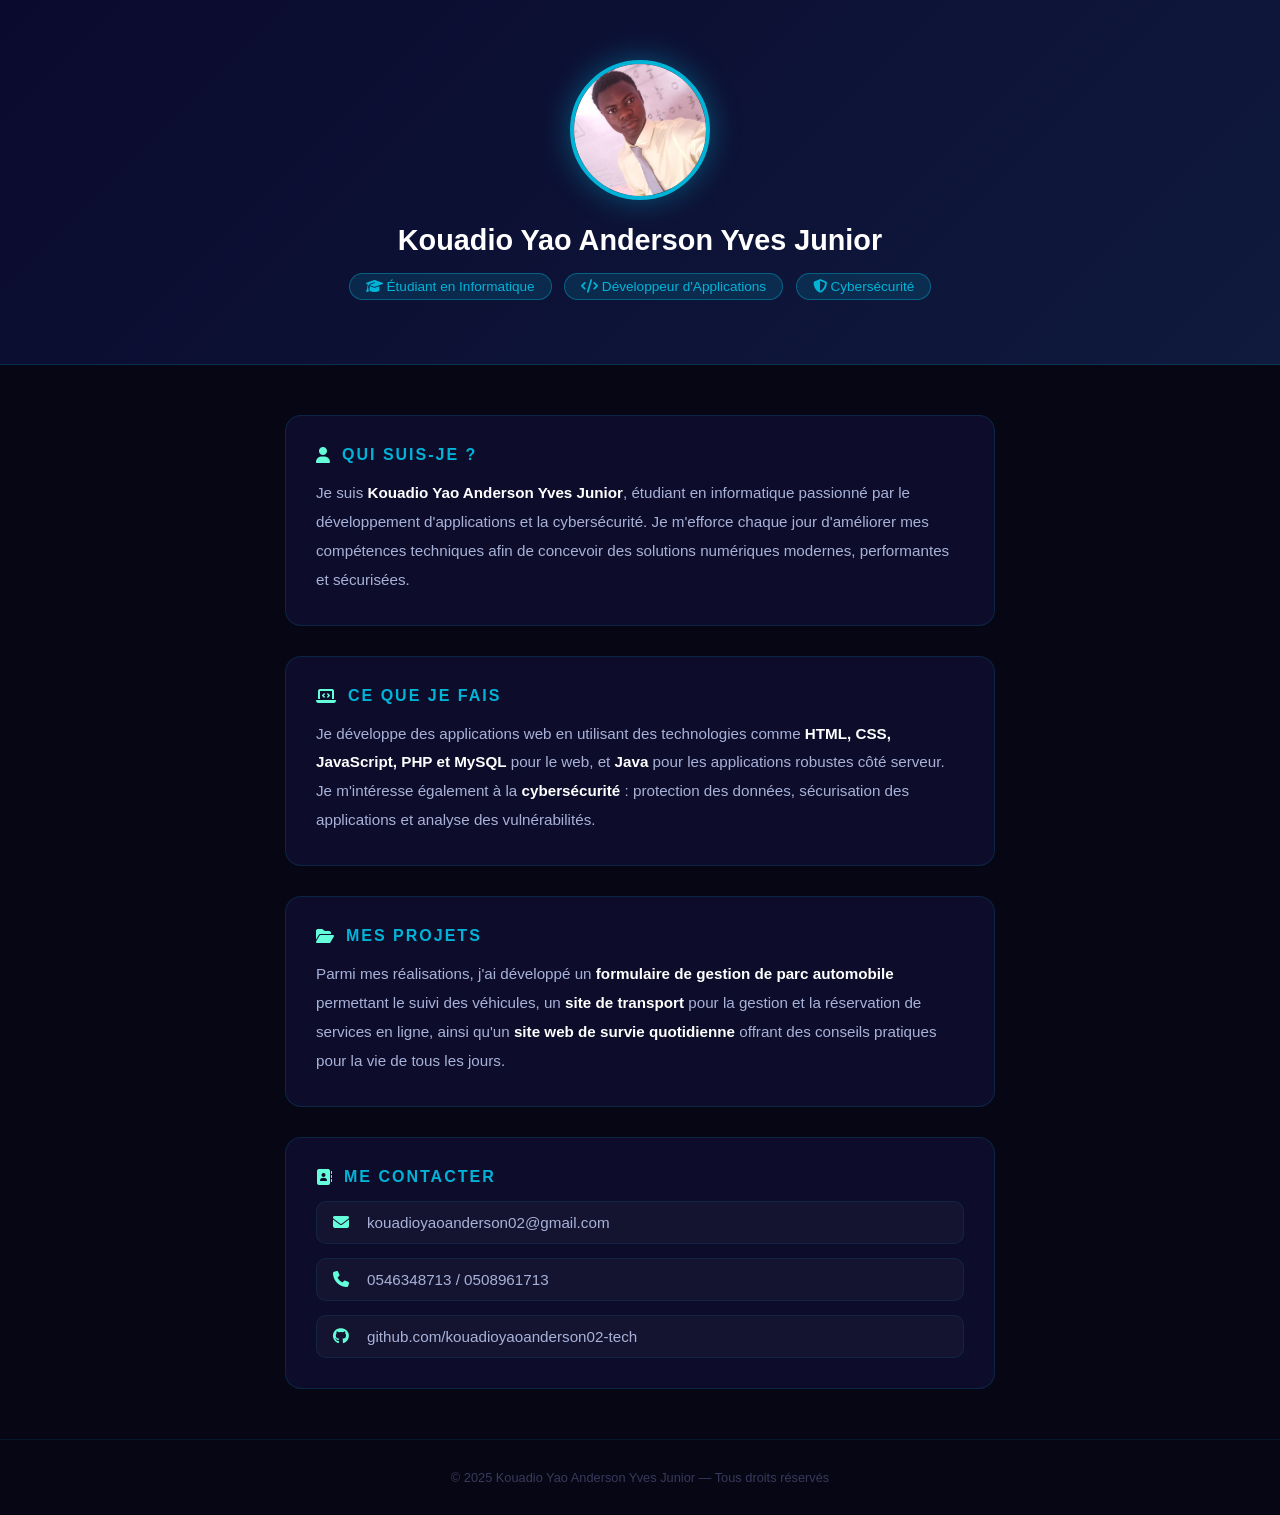
==== index1.html @ 96bc17b3 "Rename carte.html to index1.html" ====
<!DOCTYPE html>
<html lang="fr">
<head>
  <meta charset="UTF-8"/>
  <meta name="viewport" content="width=device-width, initial-scale=1.0"/>
  <title>Kouadio Yao Anderson</title>
  <link rel="stylesheet" href="https://cdnjs.cloudflare.com/ajax/libs/font-awesome/6.5.0/css/all.min.css"/>
  <style>
    * { margin: 0; padding: 0; box-sizing: border-box; }

    body {
      font-family: 'Segoe UI', sans-serif;
      background: #060614;
      color: #ccd6f6;
      min-height: 100vh;
    }

    /* HEADER */
    header {
      background: linear-gradient(135deg, #0a0a2e, #0f1a3d);
      padding: 60px 40px;
      text-align: center;
      border-bottom: 1px solid rgba(0,180,216,0.2);
    }

    header img {
      width: 140px;
      height: 140px;
      border-radius: 50%;
      object-fit: cover;
      border: 4px solid #00b4d8;
      box-shadow: 0 0 30px rgba(0,180,216,0.4);
      margin-bottom: 20px;
    }

    header h1 {
      color: #fff;
      font-size: 1.8rem;
      margin-bottom: 8px;
    }

    header .badge {
      display: inline-block;
      background: rgba(0,180,216,0.15);
      border: 1px solid rgba(0,180,216,0.4);
      color: #00b4d8;
      padding: 5px 16px;
      border-radius: 20px;
      font-size: 0.85rem;
      margin: 4px;
    }

    /* MAIN */
    main {
      max-width: 750px;
      margin: 50px auto;
      padding: 0 20px;
      display: flex;
      flex-direction: column;
      gap: 30px;
    }

    .section {
      background: #0d0d2b;
      border: 1px solid rgba(0,180,216,0.15);
      border-radius: 16px;
      padding: 30px;
    }

    .section h2 {
      color: #00b4d8;
      font-size: 1rem;
      text-transform: uppercase;
      letter-spacing: 2px;
      margin-bottom: 15px;
      display: flex;
      align-items: center;
      gap: 10px;
    }

    .section h2 i { color: #64ffda; }

    .section p {
      line-height: 1.9;
      font-size: 0.95rem;
      color: #a8b2d8;
    }

    /* CONTACT */
    .contact-list {
      display: flex;
      flex-direction: column;
      gap: 14px;
    }

    .contact-list a,
    .contact-list span {
      display: flex;
      align-items: center;
      gap: 14px;
      color: #a8b2d8;
      text-decoration: none;
      font-size: 0.95rem;
      padding: 12px 16px;
      background: rgba(255,255,255,0.03);
      border-radius: 10px;
      border: 1px solid rgba(0,180,216,0.1);
      transition: border-color 0.3s, color 0.3s;
    }

    .contact-list a:hover {
      border-color: #64ffda;
      color: #64ffda;
    }

    .contact-list i {
      color: #64ffda;
      width: 20px;
      font-size: 1rem;
    }

    /* FOOTER */
    footer {
      text-align: center;
      padding: 30px;
      color: #3a3a5c;
      font-size: 0.8rem;
      border-top: 1px solid rgba(0,180,216,0.1);
      margin-top: 20px;
    }
  </style>
</head>
<body>

  <header>
    <img src="IMAGE/ander.jpeg.jpeg" alt="Kouadio Yao Anderson"/>
    <h1>Kouadio Yao Anderson Yves Junior</h1>
    <div style="margin-top: 12px;">
      <span class="badge"><i class="fa-solid fa-graduation-cap"></i> Étudiant en Informatique</span>
      <span class="badge"><i class="fa-solid fa-code"></i> Développeur d'Applications</span>
      <span class="badge"><i class="fa-solid fa-shield-halved"></i> Cybersécurité</span>
    </div>
  </header>

  <main>

    <div class="section">
      <h2><i class="fa-solid fa-user"></i> Qui suis-je ?</h2>
      <p>
        Je suis <strong style="color:#fff">Kouadio Yao Anderson Yves Junior</strong>, étudiant en informatique passionné par le développement d'applications et la cybersécurité. 
        Je m'efforce chaque jour d'améliorer mes compétences techniques afin de concevoir des solutions numériques modernes, performantes et sécurisées.
      </p>
    </div>

    <div class="section">
      <h2><i class="fa-solid fa-laptop-code"></i> Ce que je fais</h2>
      <p>
        Je développe des applications web en utilisant des technologies comme <strong style="color:#fff">HTML, CSS, JavaScript, PHP et MySQL</strong> pour le web, 
        et <strong style="color:#fff">Java</strong> pour les applications robustes côté serveur. 
        Je m'intéresse également à la <strong style="color:#fff">cybersécurité</strong> : protection des données, sécurisation des applications et analyse des vulnérabilités.
      </p>
    </div>

    <div class="section">
      <h2><i class="fa-solid fa-folder-open"></i> Mes projets</h2>
      <p>
        Parmi mes réalisations, j'ai développé un <strong style="color:#fff">formulaire de gestion de parc automobile</strong> permettant le suivi des véhicules, 
        un <strong style="color:#fff">site de transport</strong> pour la gestion et la réservation de services en ligne, 
        ainsi qu'un <strong style="color:#fff">site web de survie quotidienne</strong> offrant des conseils pratiques pour la vie de tous les jours.
      </p>
    </div>

    <div class="section">
      <h2><i class="fa-solid fa-address-book"></i> Me contacter</h2>
      <div class="contact-list">
        <a href="mailto:kouadioyaoanderson02@gmail.com">
          <i class="fa-solid fa-envelope"></i> kouadioyaoanderson02@gmail.com
        </a>
        <span>
          <i class="fa-solid fa-phone"></i> 0546348713 / 0508961713
        </span>
        <a href="https://github.com/kouadioyaoanderson02-tech" target="_blank">
          <i class="fa-brands fa-github"></i> github.com/kouadioyaoanderson02-tech
        </a>
      </div>
    </div>

  </main>

  <footer>
    © 2025 Kouadio Yao Anderson Yves Junior — Tous droits réservés
  </footer>

</body>
</html>
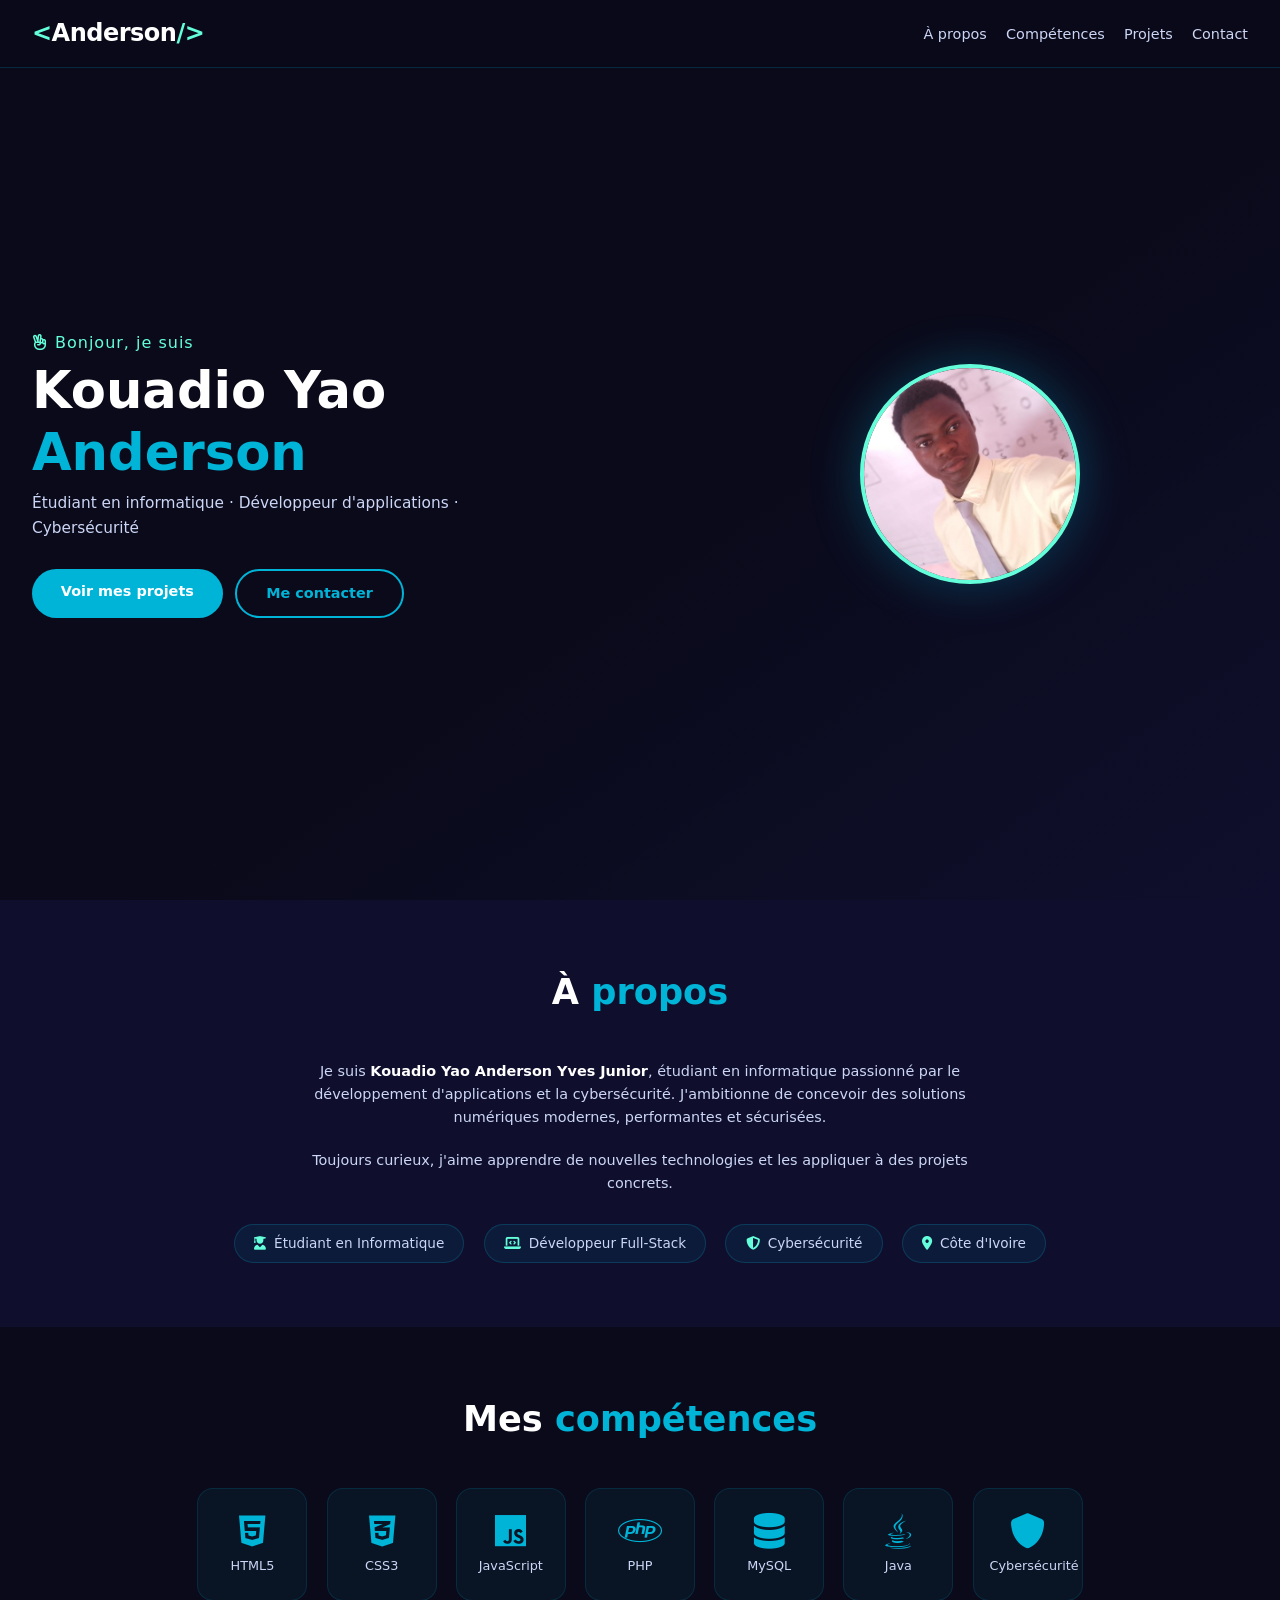
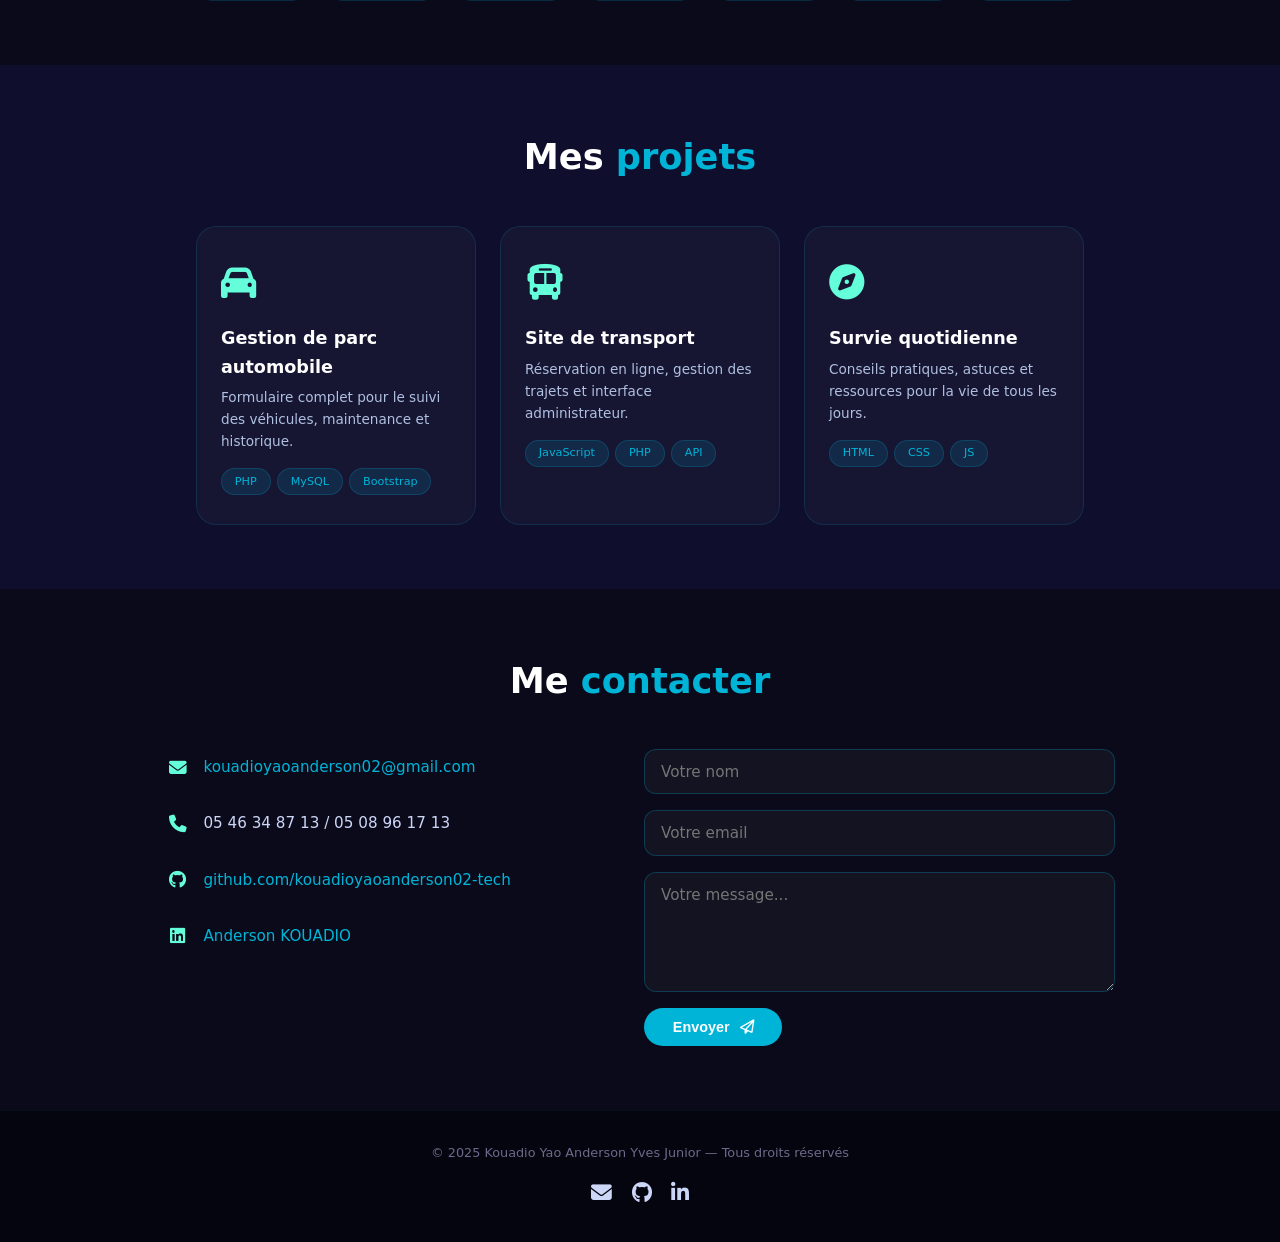
==== commit 56cef1b0: "Add files via upload ok je vais rendre mon site responsive" ====
--- a/index1.html
+++ b/index1.html
@@ -1,195 +1,721 @@
 <!DOCTYPE html>
 <html lang="fr">
 <head>
-  <meta charset="UTF-8"/>
-  <meta name="viewport" content="width=device-width, initial-scale=1.0"/>
-  <title>Kouadio Yao Anderson</title>
-  <link rel="stylesheet" href="https://cdnjs.cloudflare.com/ajax/libs/font-awesome/6.5.0/css/all.min.css"/>
+  <meta charset="UTF-8" />
+  <meta name="viewport" content="width=device-width, initial-scale=1.0, maximum-scale=5.0" />
+  <title>Kouadio Yao Anderson · Dev & Cybersécurité</title>
+  <link rel="stylesheet" href="https://cdnjs.cloudflare.com/ajax/libs/font-awesome/6.5.0/css/all.min.css" />
   <style>
-    * { margin: 0; padding: 0; box-sizing: border-box; }
+    /* ===== RESET & VARIABLES ===== */
+    * {
+      margin: 0;
+      padding: 0;
+      box-sizing: border-box;
+    }
+
+    :root {
+      --primary: #00b4d8;
+      --dark: #0a0a1a;
+      --dark2: #0f0f2d;
+      --text: #ccd6f6;
+      --accent: #64ffda;
+      --card-bg: rgba(255, 255, 255, 0.03);
+      --border-glow: rgba(0, 180, 216, 0.2);
+    }
+
+    html {
+      scroll-behavior: smooth;
+      font-size: 16px;
+    }
 
     body {
-      font-family: 'Segoe UI', sans-serif;
-      background: #060614;
-      color: #ccd6f6;
-      min-height: 100vh;
-    }
-
-    /* HEADER */
-    header {
-      background: linear-gradient(135deg, #0a0a2e, #0f1a3d);
-      padding: 60px 40px;
+      font-family: 'Segoe UI', system-ui, -apple-system, sans-serif;
+      background: var(--dark);
+      color: var(--text);
+      line-height: 1.6;
+      overflow-x: hidden;
+    }
+
+    img {
+      max-width: 100%;
+      height: auto;
+      display: block;
+    }
+
+    /* ===== NAVBAR ===== */
+    nav {
+      position: fixed;
+      top: 0;
+      left: 0;
+      right: 0;
+      display: flex;
+      justify-content: space-between;
+      align-items: center;
+      padding: 0.9rem 2rem;
+      background: rgba(10, 10, 26, 0.92);
+      backdrop-filter: blur(10px);
+      z-index: 1000;
+      border-bottom: 1px solid var(--border-glow);
+      flex-wrap: wrap;
+      gap: 0.5rem 1rem;
+    }
+
+    .logo {
+      font-size: 1.5rem;
+      font-weight: 800;
+      color: #fff;
+      letter-spacing: -0.5px;
+    }
+    .logo span {
+      color: var(--accent);
+    }
+
+    nav ul {
+      list-style: none;
+      display: flex;
+      gap: 1.2rem;
+      flex-wrap: wrap;
+    }
+
+    nav ul a {
+      text-decoration: none;
+      color: var(--text);
+      font-size: 0.9rem;
+      font-weight: 500;
+      transition: color 0.25s;
+      padding: 0.3rem 0;
+      border-bottom: 2px solid transparent;
+    }
+    nav ul a:hover {
+      color: var(--accent);
+      border-bottom-color: var(--accent);
+    }
+
+    /* ===== HERO ===== */
+    .hero {
+      min-height: 100dvh;
+      display: flex;
+      align-items: center;
+      justify-content: space-between;
+      padding: 6rem 2rem 3rem;
+      background: linear-gradient(145deg, var(--dark) 55%, var(--dark2));
+      gap: 2rem;
+    }
+
+    .hero-content {
+      flex: 1 1 350px;
+    }
+
+    .hello {
+      color: var(--accent);
+      font-size: 1rem;
+      font-weight: 500;
+      letter-spacing: 1px;
+      margin-bottom: 0.3rem;
+    }
+
+    .hero-content h1 {
+      font-size: clamp(2rem, 7vw, 3.2rem);
+      color: #fff;
+      line-height: 1.2;
+      margin-bottom: 0.5rem;
+    }
+    .hero-content h1 span {
+      color: var(--primary);
+    }
+
+    .tagline {
+      color: var(--text);
+      font-size: clamp(0.9rem, 1.2vw, 1.05rem);
+      max-width: 500px;
+      margin-bottom: 1.8rem;
+    }
+
+    .hero-btns {
+      display: flex;
+      flex-wrap: wrap;
+      gap: 0.8rem;
+    }
+
+    .btn {
+      display: inline-block;
+      padding: 0.7rem 1.8rem;
+      background: var(--primary);
+      color: #fff;
+      border: none;
+      border-radius: 40px;
+      text-decoration: none;
+      font-weight: 600;
+      font-size: 0.9rem;
+      transition: background 0.25s, transform 0.2s, box-shadow 0.2s;
+      cursor: pointer;
+    }
+    .btn:hover {
+      background: var(--accent);
+      color: var(--dark);
+      transform: translateY(-3px);
+      box-shadow: 0 10px 25px -8px rgba(0, 180, 216, 0.4);
+    }
+
+    .btn-outline {
+      background: transparent;
+      border: 2px solid var(--primary);
+      color: var(--primary);
+    }
+    .btn-outline:hover {
+      background: var(--primary);
+      color: #fff;
+    }
+
+    .hero-img {
+      flex: 1 1 280px;
+      display: flex;
+      justify-content: center;
+      align-items: center;
+    }
+
+    .avatar {
+      width: clamp(140px, 20vw, 220px);
+      height: clamp(140px, 20vw, 220px);
+      border-radius: 50%;
+      overflow: hidden;
+      border: 4px solid var(--accent);
+      box-shadow: 0 0 50px rgba(0, 180, 216, 0.3);
+      flex-shrink: 0;
+    }
+    .avatar img {
+      width: 100%;
+      height: 100%;
+      object-fit: cover;
+    }
+
+    /* ===== SECTIONS ===== */
+    .section {
+      padding: 4rem 2rem;
+    }
+    .section-dark {
+      background: var(--dark2);
+    }
+
+    .section-title {
+      font-size: clamp(1.6rem, 4vw, 2.2rem);
+      color: #fff;
       text-align: center;
-      border-bottom: 1px solid rgba(0,180,216,0.2);
-    }
-
-    header img {
-      width: 140px;
-      height: 140px;
-      border-radius: 50%;
-      object-fit: cover;
-      border: 4px solid #00b4d8;
-      box-shadow: 0 0 30px rgba(0,180,216,0.4);
-      margin-bottom: 20px;
-    }
-
-    header h1 {
+      margin-bottom: 2.5rem;
+    }
+    .section-title span {
+      color: var(--primary);
+    }
+
+    .container {
+      max-width: 1100px;
+      margin: 0 auto;
+    }
+
+    /* ===== À PROPOS ===== */
+    .about-text p {
+      max-width: 700px;
+      margin: 0 auto 1.2rem;
+      text-align: center;
+      font-size: clamp(0.9rem, 1vw, 1rem);
+    }
+
+    .info-grid {
+      display: flex;
+      flex-wrap: wrap;
+      justify-content: center;
+      gap: 0.8rem 1.2rem;
+      margin-top: 1.8rem;
+    }
+    .info-grid div {
+      background: rgba(0, 180, 216, 0.08);
+      border: 1px solid rgba(0, 180, 216, 0.2);
+      padding: 0.5rem 1.2rem;
+      border-radius: 40px;
+      font-size: 0.85rem;
+      display: flex;
+      align-items: center;
+      gap: 0.5rem;
+    }
+    .info-grid i {
+      color: var(--accent);
+    }
+
+    /* ===== COMPÉTENCES ===== */
+    .skills-grid {
+      display: flex;
+      flex-wrap: wrap;
+      justify-content: center;
+      gap: 1.2rem;
+    }
+
+    .skill-card {
+      background: rgba(0, 180, 216, 0.06);
+      border: 1px solid rgba(0, 180, 216, 0.15);
+      border-radius: 16px;
+      padding: 1.5rem 1rem;
+      text-align: center;
+      width: 110px;
+      transition: transform 0.25s, border-color 0.25s, background 0.25s;
+    }
+    .skill-card:hover {
+      transform: translateY(-6px);
+      border-color: var(--accent);
+      background: rgba(0, 180, 216, 0.1);
+    }
+    .skill-card i {
+      font-size: 2.2rem;
+      color: var(--primary);
+      margin-bottom: 0.5rem;
+    }
+    .skill-card p {
+      font-size: 0.8rem;
+      font-weight: 500;
+    }
+
+    /* ===== PROJETS ===== */
+    .projects-grid {
+      display: flex;
+      flex-wrap: wrap;
+      justify-content: center;
+      gap: 1.5rem;
+    }
+
+    .project-card {
+      background: rgba(255, 255, 255, 0.03);
+      border: 1px solid rgba(0, 180, 216, 0.15);
+      border-radius: 20px;
+      padding: 1.8rem 1.5rem;
+      width: 280px;
+      transition: transform 0.3s, box-shadow 0.3s, border-color 0.3s;
+      backdrop-filter: blur(2px);
+    }
+    .project-card:hover {
+      transform: translateY(-8px);
+      border-color: var(--accent);
+      box-shadow: 0 20px 40px -12px rgba(0, 180, 216, 0.2);
+    }
+
+    .project-icon {
+      font-size: 2.2rem;
+      color: var(--accent);
+      margin-bottom: 0.8rem;
+    }
+    .project-card h3 {
       color: #fff;
-      font-size: 1.8rem;
-      margin-bottom: 8px;
-    }
-
-    header .badge {
-      display: inline-block;
-      background: rgba(0,180,216,0.15);
-      border: 1px solid rgba(0,180,216,0.4);
-      color: #00b4d8;
-      padding: 5px 16px;
-      border-radius: 20px;
+      margin-bottom: 0.4rem;
+      font-size: 1.1rem;
+    }
+    .project-card p {
       font-size: 0.85rem;
-      margin: 4px;
-    }
-
-    /* MAIN */
-    main {
-      max-width: 750px;
-      margin: 50px auto;
-      padding: 0 20px;
+      line-height: 1.6;
+      margin-bottom: 1rem;
+      color: #b0c0e0;
+    }
+
+    .tags {
+      display: flex;
+      flex-wrap: wrap;
+      gap: 0.4rem;
+    }
+    .tags span {
+      background: rgba(0, 180, 216, 0.12);
+      color: var(--primary);
+      padding: 0.2rem 0.8rem;
+      border-radius: 40px;
+      font-size: 0.7rem;
+      border: 1px solid rgba(0, 180, 216, 0.2);
+      font-weight: 500;
+    }
+
+    /* ===== CONTACT ===== */
+    .contact-wrapper {
+      display: flex;
+      flex-wrap: wrap;
+      gap: 2rem 3rem;
+      justify-content: center;
+      align-items: flex-start;
+      max-width: 950px;
+      margin: 0 auto;
+    }
+
+    .contact-info {
       display: flex;
       flex-direction: column;
-      gap: 30px;
-    }
-
-    .section {
-      background: #0d0d2b;
-      border: 1px solid rgba(0,180,216,0.15);
-      border-radius: 16px;
-      padding: 30px;
-    }
-
-    .section h2 {
-      color: #00b4d8;
-      font-size: 1rem;
-      text-transform: uppercase;
-      letter-spacing: 2px;
-      margin-bottom: 15px;
+      gap: 1.2rem;
+      flex: 1 1 260px;
+    }
+
+    .contact-item {
       display: flex;
       align-items: center;
-      gap: 10px;
-    }
-
-    .section h2 i { color: #64ffda; }
-
-    .section p {
-      line-height: 1.9;
+      gap: 0.8rem;
       font-size: 0.95rem;
-      color: #a8b2d8;
-    }
-
-    /* CONTACT */
-    .contact-list {
+      padding: 0.4rem 0;
+    }
+    .contact-item i {
+      color: var(--accent);
+      width: 1.6rem;
+      font-size: 1.1rem;
+      text-align: center;
+    }
+    .contact-item a {
+      color: var(--primary);
+      text-decoration: none;
+      word-break: break-word;
+    }
+    .contact-item a:hover {
+      color: var(--accent);
+    }
+
+    .contact-form {
+      flex: 1 1 300px;
       display: flex;
       flex-direction: column;
-      gap: 14px;
-    }
-
-    .contact-list a,
-    .contact-list span {
-      display: flex;
-      align-items: center;
-      gap: 14px;
-      color: #a8b2d8;
-      text-decoration: none;
+      gap: 1rem;
+    }
+
+    .contact-form input,
+    .contact-form textarea {
+      background: rgba(255, 255, 255, 0.04);
+      border: 1px solid rgba(0, 180, 216, 0.25);
+      border-radius: 12px;
+      padding: 0.8rem 1rem;
+      color: #fff;
       font-size: 0.95rem;
-      padding: 12px 16px;
-      background: rgba(255,255,255,0.03);
-      border-radius: 10px;
-      border: 1px solid rgba(0,180,216,0.1);
-      transition: border-color 0.3s, color 0.3s;
-    }
-
-    .contact-list a:hover {
-      border-color: #64ffda;
-      color: #64ffda;
-    }
-
-    .contact-list i {
-      color: #64ffda;
-      width: 20px;
-      font-size: 1rem;
-    }
-
-    /* FOOTER */
+      font-family: inherit;
+      outline: none;
+      transition: border-color 0.25s, box-shadow 0.25s;
+    }
+    .contact-form input:focus,
+    .contact-form textarea:focus {
+      border-color: var(--accent);
+      box-shadow: 0 0 0 3px rgba(100, 255, 218, 0.1);
+    }
+    .contact-form textarea {
+      min-height: 120px;
+      resize: vertical;
+    }
+
+    .contact-form .btn {
+      align-self: flex-start;
+    }
+
+    /* ===== FOOTER ===== */
     footer {
+      background: #050510;
       text-align: center;
-      padding: 30px;
-      color: #3a3a5c;
+      padding: 2rem 1.5rem;
       font-size: 0.8rem;
-      border-top: 1px solid rgba(0,180,216,0.1);
-      margin-top: 20px;
+      color: #6a6a8a;
+      border-top: 1px solid rgba(0, 180, 216, 0.06);
+    }
+
+    .social-links {
+      display: flex;
+      justify-content: center;
+      gap: 1.2rem;
+      margin-top: 0.8rem;
+      flex-wrap: wrap;
+    }
+    .social-links a {
+      color: var(--text);
+      font-size: 1.3rem;
+      transition: color 0.25s, transform 0.2s;
+    }
+    .social-links a:hover {
+      color: var(--accent);
+      transform: scale(1.1);
+    }
+
+    /* ===== RESPONSIVE FINE-TUNING ===== */
+
+    /* Tablets & petits écrans */
+    @media (max-width: 820px) {
+      .hero {
+        flex-direction: column-reverse;
+        text-align: center;
+        padding: 5rem 1.5rem 2rem;
+      }
+      .hero-content {
+        display: flex;
+        flex-direction: column;
+        align-items: center;
+      }
+      .tagline {
+        margin-left: auto;
+        margin-right: auto;
+      }
+      .hero-btns {
+        justify-content: center;
+      }
+      nav ul {
+        gap: 0.8rem;
+      }
+      nav ul a {
+        font-size: 0.8rem;
+      }
+    }
+
+    @media (max-width: 640px) {
+      nav {
+        flex-direction: column;
+        align-items: center;
+        padding: 0.6rem 1rem;
+      }
+      nav ul {
+        justify-content: center;
+        gap: 0.6rem 1rem;
+      }
+      .logo {
+        font-size: 1.3rem;
+      }
+      .section {
+        padding: 2.5rem 1.2rem;
+      }
+      .skill-card {
+        width: 90px;
+        padding: 1rem 0.5rem;
+      }
+      .skill-card i {
+        font-size: 1.8rem;
+      }
+      .project-card {
+        width: 100%;
+        max-width: 340px;
+      }
+      .contact-form .btn {
+        width: 100%;
+        text-align: center;
+      }
+      .info-grid div {
+        font-size: 0.75rem;
+        padding: 0.3rem 0.8rem;
+      }
+    }
+
+    @media (max-width: 400px) {
+      .hero-content h1 {
+        font-size: 1.7rem;
+      }
+      .btn {
+        padding: 0.5rem 1.2rem;
+        font-size: 0.8rem;
+      }
+      .avatar {
+        width: 120px;
+        height: 120px;
+      }
+    }
+
+    /* ===== ANIMATIONS SCROLL (JS) ===== */
+    .skill-card,
+    .project-card,
+    .contact-item {
+      opacity: 0;
+      transform: translateY(30px);
+      transition: opacity 0.6s ease, transform 0.6s ease;
+    }
+    .visible {
+      opacity: 1 !important;
+      transform: translateY(0) !important;
     }
   </style>
 </head>
 <body>
 
-  <header>
-    <img src="IMAGE/ander.jpeg.jpeg" alt="Kouadio Yao Anderson"/>
-    <h1>Kouadio Yao Anderson Yves Junior</h1>
-    <div style="margin-top: 12px;">
-      <span class="badge"><i class="fa-solid fa-graduation-cap"></i> Étudiant en Informatique</span>
-      <span class="badge"><i class="fa-solid fa-code"></i> Développeur d'Applications</span>
-      <span class="badge"><i class="fa-solid fa-shield-halved"></i> Cybersécurité</span>
-    </div>
-  </header>
-
-  <main>
-
-    <div class="section">
-      <h2><i class="fa-solid fa-user"></i> Qui suis-je ?</h2>
-      <p>
-        Je suis <strong style="color:#fff">Kouadio Yao Anderson Yves Junior</strong>, étudiant en informatique passionné par le développement d'applications et la cybersécurité. 
-        Je m'efforce chaque jour d'améliorer mes compétences techniques afin de concevoir des solutions numériques modernes, performantes et sécurisées.
+  <!-- ===== NAVBAR ===== -->
+  <nav>
+    <div class="logo"><span>&lt;</span>Anderson<span>/&gt;</span></div>
+    <ul>
+      <li><a href="#about">À propos</a></li>
+      <li><a href="#skills">Compétences</a></li>
+      <li><a href="#projects">Projets</a></li>
+      <li><a href="#contact">Contact</a></li>
+    </ul>
+  </nav>
+
+  <!-- ===== HERO ===== -->
+  <section class="hero" id="home">
+    <div class="hero-content">
+      <p class="hello"><i class="fa-regular fa-hand-peace" style="margin-right:6px;"></i>Bonjour, je suis</p>
+      <h1>Kouadio Yao <span>Anderson</span></h1>
+      <p class="tagline">
+        Étudiant en informatique · Développeur d'applications · Cybersécurité
       </p>
-    </div>
-
-    <div class="section">
-      <h2><i class="fa-solid fa-laptop-code"></i> Ce que je fais</h2>
-      <p>
-        Je développe des applications web en utilisant des technologies comme <strong style="color:#fff">HTML, CSS, JavaScript, PHP et MySQL</strong> pour le web, 
-        et <strong style="color:#fff">Java</strong> pour les applications robustes côté serveur. 
-        Je m'intéresse également à la <strong style="color:#fff">cybersécurité</strong> : protection des données, sécurisation des applications et analyse des vulnérabilités.
-      </p>
-    </div>
-
-    <div class="section">
-      <h2><i class="fa-solid fa-folder-open"></i> Mes projets</h2>
-      <p>
-        Parmi mes réalisations, j'ai développé un <strong style="color:#fff">formulaire de gestion de parc automobile</strong> permettant le suivi des véhicules, 
-        un <strong style="color:#fff">site de transport</strong> pour la gestion et la réservation de services en ligne, 
-        ainsi qu'un <strong style="color:#fff">site web de survie quotidienne</strong> offrant des conseils pratiques pour la vie de tous les jours.
-      </p>
-    </div>
-
-    <div class="section">
-      <h2><i class="fa-solid fa-address-book"></i> Me contacter</h2>
-      <div class="contact-list">
-        <a href="mailto:kouadioyaoanderson02@gmail.com">
-          <i class="fa-solid fa-envelope"></i> kouadioyaoanderson02@gmail.com
-        </a>
-        <span>
-          <i class="fa-solid fa-phone"></i> 0546348713 / 0508961713
-        </span>
-        <a href="https://github.com/kouadioyaoanderson02-tech" target="_blank">
-          <i class="fa-brands fa-github"></i> github.com/kouadioyaoanderson02-tech
-        </a>
+      <div class="hero-btns">
+        <a href="#projects" class="btn">Voir mes projets</a>
+        <a href="#contact" class="btn btn-outline">Me contacter</a>
       </div>
     </div>
-
-  </main>
-
+    <div class="hero-img">
+      <div class="avatar">
+        <img src="IMAGE/ander.jpeg.jpeg" alt="Kouadio Yao Anderson" />
+      </div>
+    </div>
+  </section>
+
+  <!-- ===== À PROPOS ===== -->
+  <section class="section section-dark" id="about">
+    <div class="container">
+      <h2 class="section-title">À <span>propos</span></h2>
+      <div class="about-text">
+        <p>
+          Je suis <strong style="color:#fff;">Kouadio Yao Anderson Yves Junior</strong>, étudiant en informatique passionné par le développement d'applications et la cybersécurité.
+          J'ambitionne de concevoir des solutions numériques modernes, performantes et sécurisées.
+        </p>
+        <p>
+          Toujours curieux, j'aime apprendre de nouvelles technologies et les appliquer à des projets concrets.
+        </p>
+      </div>
+      <div class="info-grid">
+        <div><i class="fa-solid fa-user-graduate"></i> Étudiant en Informatique</div>
+        <div><i class="fa-solid fa-laptop-code"></i> Développeur Full-Stack</div>
+        <div><i class="fa-solid fa-shield-halved"></i> Cybersécurité</div>
+        <div><i class="fa-solid fa-location-dot"></i> Côte d'Ivoire</div>
+      </div>
+    </div>
+  </section>
+
+  <!-- ===== COMPÉTENCES ===== -->
+  <section class="section" id="skills">
+    <div class="container">
+      <h2 class="section-title">Mes <span>compétences</span></h2>
+      <div class="skills-grid">
+        <div class="skill-card"><i class="fa-brands fa-html5"></i><p>HTML5</p></div>
+        <div class="skill-card"><i class="fa-brands fa-css3-alt"></i><p>CSS3</p></div>
+        <div class="skill-card"><i class="fa-brands fa-js"></i><p>JavaScript</p></div>
+        <div class="skill-card"><i class="fa-brands fa-php"></i><p>PHP</p></div>
+        <div class="skill-card"><i class="fa-solid fa-database"></i><p>MySQL</p></div>
+        <div class="skill-card"><i class="fa-brands fa-java"></i><p>Java</p></div>
+        <div class="skill-card"><i class="fa-solid fa-shield"></i><p>Cybersécurité</p></div>
+      </div>
+    </div>
+  </section>
+
+  <!-- ===== PROJETS ===== -->
+  <section class="section section-dark" id="projects">
+    <div class="container">
+      <h2 class="section-title">Mes <span>projets</span></h2>
+      <div class="projects-grid">
+        <div class="project-card">
+          <div class="project-icon"><i class="fa-solid fa-car"></i></div>
+          <h3>Gestion de parc automobile</h3>
+          <p>Formulaire complet pour le suivi des véhicules, maintenance et historique.</p>
+          <div class="tags"><span>PHP</span><span>MySQL</span><span>Bootstrap</span></div>
+        </div>
+        <div class="project-card">
+          <div class="project-icon"><i class="fa-solid fa-bus"></i></div>
+          <h3>Site de transport</h3>
+          <p>Réservation en ligne, gestion des trajets et interface administrateur.</p>
+          <div class="tags"><span>JavaScript</span><span>PHP</span><span>API</span></div>
+        </div>
+        <div class="project-card">
+          <div class="project-icon"><i class="fa-solid fa-compass"></i></div>
+          <h3>Survie quotidienne</h3>
+          <p>Conseils pratiques, astuces et ressources pour la vie de tous les jours.</p>
+          <div class="tags"><span>HTML</span><span>CSS</span><span>JS</span></div>
+        </div>
+      </div>
+    </div>
+  </section>
+
+  <!-- ===== CONTACT ===== -->
+  <section class="section" id="contact">
+    <div class="container">
+      <h2 class="section-title">Me <span>contacter</span></h2>
+      <div class="contact-wrapper">
+        <div class="contact-info">
+          <div class="contact-item"><i class="fa-solid fa-envelope"></i> <a href="mailto:kouadioyaoanderson02@gmail.com">kouadioyaoanderson02@gmail.com</a></div>
+          <div class="contact-item"><i class="fa-solid fa-phone"></i> 05 46 34 87 13 / 05 08 96 17 13</div>
+          <div class="contact-item"><i class="fa-brands fa-github"></i> <a href="https://github.com/kouadioyaoanderson02-tech" target="_blank">github.com/kouadioyaoanderson02-tech</a></div>
+          <div class="contact-item"><i class="fa-brands fa-linkedin"></i> <a href="#">Anderson KOUADIO</a></div>
+        </div>
+
+        <form class="contact-form" id="contactForm">
+          <input type="text" placeholder="Votre nom" required />
+          <input type="email" placeholder="Votre email" required />
+          <textarea placeholder="Votre message..." required></textarea>
+          <button type="submit" class="btn">Envoyer <i class="fa-regular fa-paper-plane" style="margin-left:6px;"></i></button>
+        </form>
+      </div>
+    </div>
+  </section>
+
+  <!-- ===== FOOTER ===== -->
   <footer>
-    © 2025 Kouadio Yao Anderson Yves Junior — Tous droits réservés
+    <p>© 2025 Kouadio Yao Anderson Yves Junior — Tous droits réservés</p>
+    <div class="social-links">
+      <a href="mailto:kouadioyaoanderson02@gmail.com" aria-label="Email"><i class="fa-solid fa-envelope"></i></a>
+      <a href="https://github.com/kouadioyaoanderson02-tech" target="_blank" aria-label="GitHub"><i class="fa-brands fa-github"></i></a>
+      <a href="#" aria-label="LinkedIn"><i class="fa-brands fa-linkedin-in"></i></a>
+    </div>
   </footer>
 
+  <!-- ===== JAVASCRIPT (Nav active + Scroll reveal + Form) ===== -->
+  <script>
+    (function() {
+      // --- Nav active link on scroll ---
+      const sections = document.querySelectorAll('section[id]');
+      const navLinks = document.querySelectorAll('nav ul a');
+
+      function updateActiveLink() {
+        let current = '';
+        const scrollY = window.scrollY + 100;
+        sections.forEach(s => {
+          const top = s.offsetTop;
+          const height = s.offsetHeight;
+          if (scrollY >= top && scrollY < top + height) {
+            current = s.getAttribute('id');
+          }
+        });
+        navLinks.forEach(a => {
+          a.style.color = '';
+          a.style.borderBottomColor = 'transparent';
+          if (a.getAttribute('href') === '#' + current) {
+            a.style.color = 'var(--accent)';
+            a.style.borderBottomColor = 'var(--accent)';
+          }
+        });
+      }
+
+      window.addEventListener('scroll', updateActiveLink);
+      window.addEventListener('load', updateActiveLink);
+
+      // --- Scroll reveal (Intersection Observer) ---
+      const observer = new IntersectionObserver((entries) => {
+        entries.forEach(entry => {
+          if (entry.isIntersecting) {
+            entry.target.classList.add('visible');
+          }
+        });
+      }, { threshold: 0.12, rootMargin: '0px 0px -20px 0px' });
+
+      document.querySelectorAll('.skill-card, .project-card, .contact-item').forEach(el => {
+        observer.observe(el);
+      });
+
+      // --- Contact form ---
+      const form = document.getElementById('contactForm');
+      if (form) {
+        form.addEventListener('submit', function(e) {
+          e.preventDefault();
+          alert('✅ Message envoyé ! Je vous répondrai bientôt. 🚀');
+          this.reset();
+        });
+      }
+
+      // --- small fix: visible class on load for elements already in view ---
+      setTimeout(() => {
+        document.querySelectorAll('.skill-card, .project-card, .contact-item').forEach(el => {
+          const rect = el.getBoundingClientRect();
+          if (rect.top < window.innerHeight) {
+            el.classList.add('visible');
+          }
+        });
+      }, 200);
+
+    })();
+  </script>
 </body>
-</html>
+</html>
